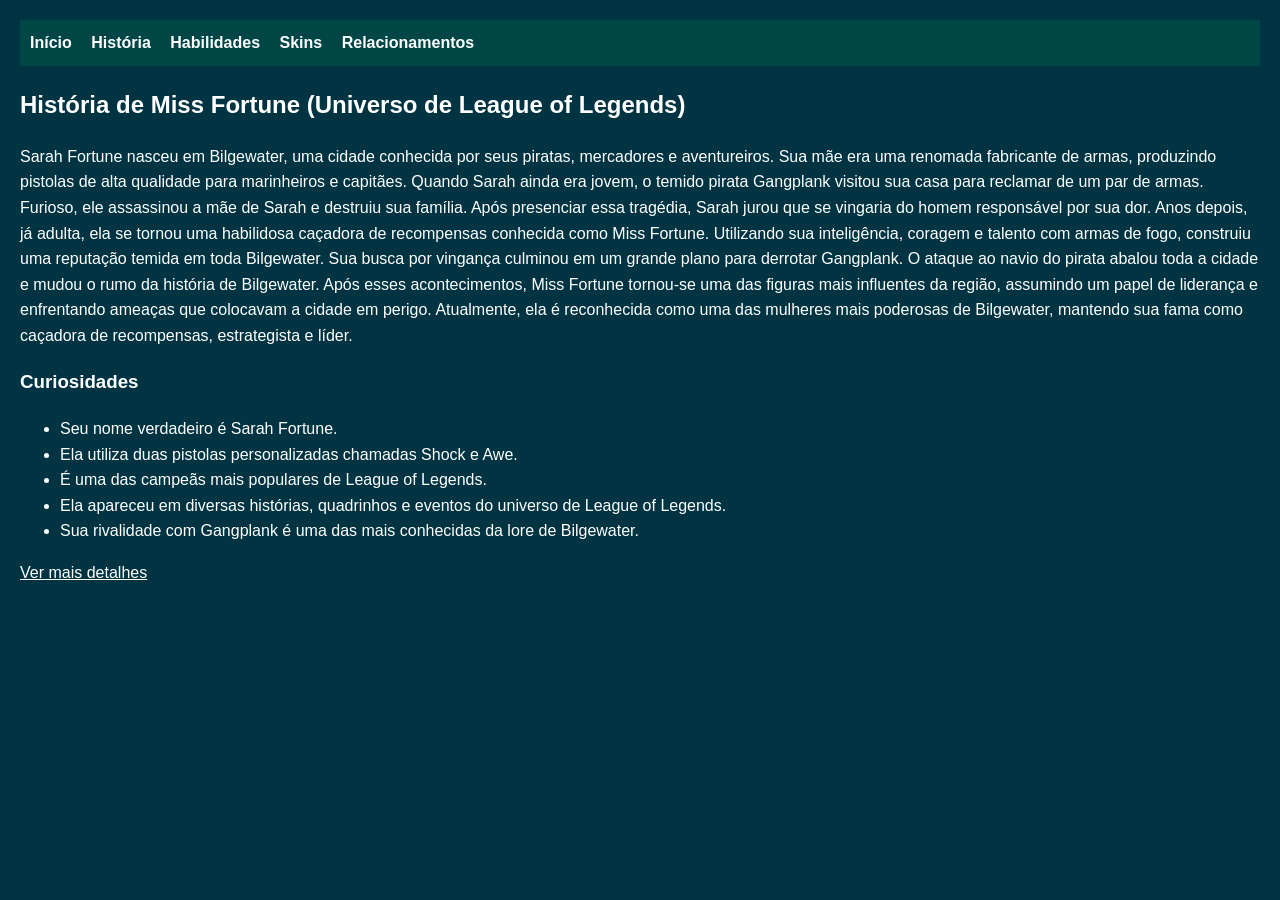
==== historia.html @ 2e711208 "Add files via upload" ====
<!DOCTYPE html>
<html>
<head>
    <title> História </title>
    <link rel="stylesheet" href="style.css">
</head>
<body>
    <nav>
    <a href="index.html">Início</a>
    <a href="historia.html">História</a>
    <a href="habilidades.html">Habilidades</a>
    <a href="skins.html">Skins</a> 
    <a href="relacionamentos.html">Relacionamentos</a>
</nav>

    <h2>História de Miss Fortune (Universo de League of Legends)</h2>
    <p>
Sarah Fortune nasceu em Bilgewater, uma cidade conhecida por seus piratas, mercadores e aventureiros. Sua mãe era uma renomada fabricante de armas, produzindo pistolas de alta qualidade para marinheiros e capitães.

Quando Sarah ainda era jovem, o temido pirata Gangplank visitou sua casa para reclamar de um par de armas. Furioso, ele assassinou a mãe de Sarah e destruiu sua família. Após presenciar essa tragédia, Sarah jurou que se vingaria do homem responsável por sua dor.

Anos depois, já adulta, ela se tornou uma habilidosa caçadora de recompensas conhecida como Miss Fortune. Utilizando sua inteligência, coragem e talento com armas de fogo, construiu uma reputação temida em toda Bilgewater.

Sua busca por vingança culminou em um grande plano para derrotar Gangplank. O ataque ao navio do pirata abalou toda a cidade e mudou o rumo da história de Bilgewater. Após esses acontecimentos, Miss Fortune tornou-se uma das figuras mais influentes da região, assumindo um papel de liderança e enfrentando ameaças que colocavam a cidade em perigo.

Atualmente, ela é reconhecida como uma das mulheres mais poderosas de Bilgewater, mantendo sua fama como caçadora de recompensas, estrategista e líder.
</p>
    
    <h3>Curiosidades</h3>
    <ul>
        <li>Seu nome verdadeiro é Sarah Fortune.</li>
        <li>Ela utiliza duas pistolas personalizadas chamadas Shock e Awe.</li>
         <li>É uma das campeãs mais populares de League of Legends.</li>
          <li>Ela apareceu em diversas histórias, quadrinhos e eventos do universo de League of Legends.</li>
           <li>Sua rivalidade com Gangplank é uma das mais conhecidas da lore de Bilgewater.</li>
           
    </ul>
    <a href="detalhes.html">Ver mais detalhes</a>
</body>
</html>
---- style.css ----
body {
    font-family: sans-serif;
    margin: 0;
    padding: 20px;
    background-color: #003442;
    color: white;
    line-height: 1.6;
}

a:link, a:visited, a:active {
    color: rgb(255, 255, 255) !important;
}
a:hover {
    color: #35e8eb !important;
}

nav {
    background: #014647;
    padding: 10px;
}
nav a {
    color: white !important;
    text-decoration: none;
    margin-right: 15px;
    font-weight: bold;
}
nav a:hover {
    color: #35e8eb !important;
}
table {
    width: 100%;
    border-collapse: collapse;
    margin-top: 10px;
    color: white; 
}
th, td {
    border: 1px solid #ddd;
    padding: 8px;
    text-align: left;
}

.galeria-skins {
    display: flex;           
    flex-wrap: nowrap;       
    overflow-x: auto;         
    gap: 20px;               
    padding-bottom: 20px;    
    background: #003442;
}
.skin-item {
    flex: 0 0 550px;    
    text-align: center;
    background: white;
    padding: 10px;
    border: 1px solid #ffffff;
    border-radius: 8px;
    color: black; /
}
.skin-item img {
    width: 100%;
    height: 300px;
    object-fit: contain; 
    display: block;
}
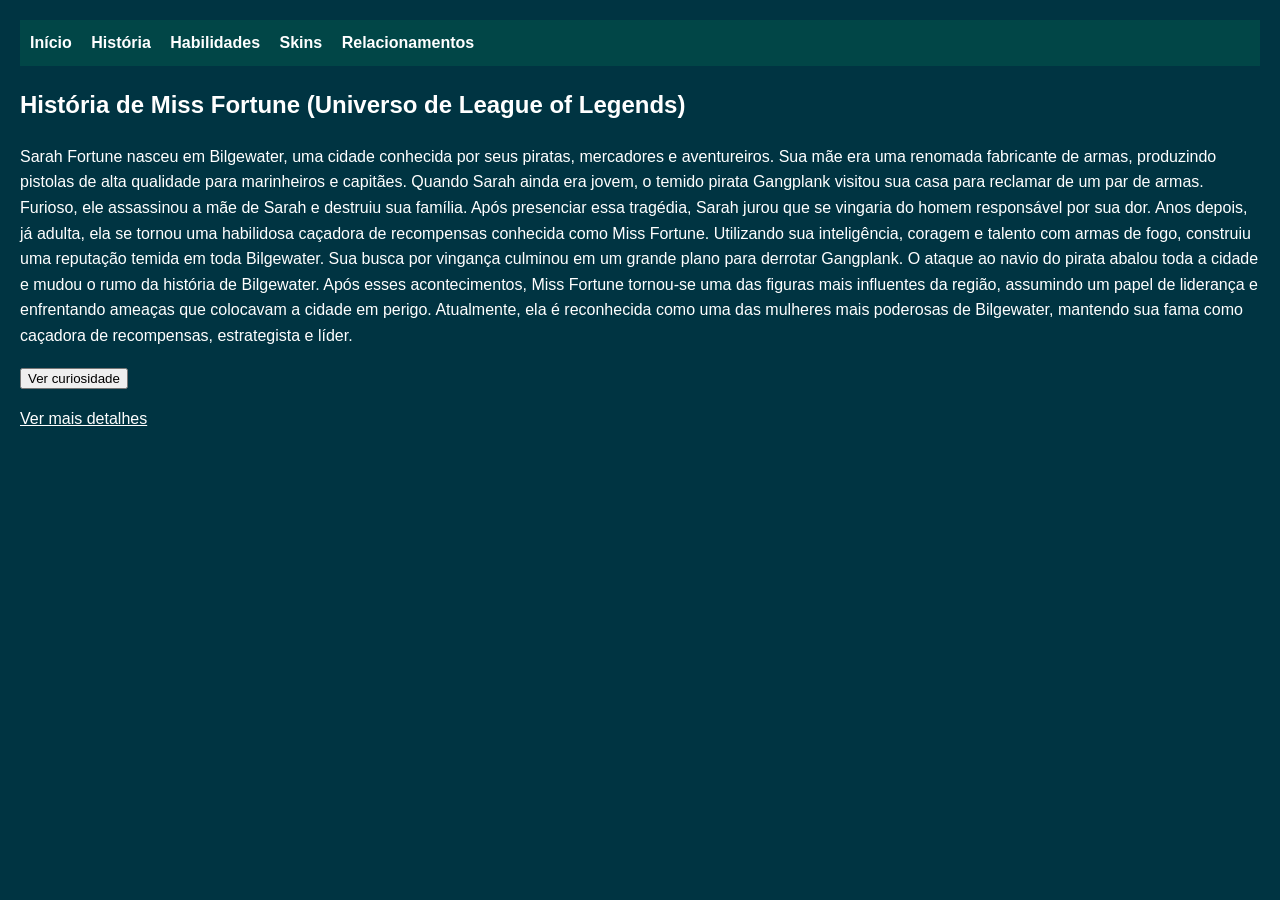
==== commit 9467ee0e: "Add files via upload" ====
--- a/historia.html
+++ b/historia.html
@@ -26,13 +26,11 @@
 Atualmente, ela é reconhecida como uma das mulheres mais poderosas de Bilgewater, mantendo sua fama como caçadora de recompensas, estrategista e líder.
 </p>
     
-    <h3>Curiosidades</h3>
-    <ul>
-        <li>Seu nome verdadeiro é Sarah Fortune.</li>
-        <li>Ela utiliza duas pistolas personalizadas chamadas Shock e Awe.</li>
-         <li>É uma das campeãs mais populares de League of Legends.</li>
-          <li>Ela apareceu em diversas histórias, quadrinhos e eventos do universo de League of Legends.</li>
-           <li>Sua rivalidade com Gangplank é uma das mais conhecidas da lore de Bilgewater.</li>
+<button id="btn-info">Ver curiosidade</button>
+<p id="resposta"></p>
+
+<script src="script.js"></script>
+
            
     </ul>
     <a href="detalhes.html">Ver mais detalhes</a>
